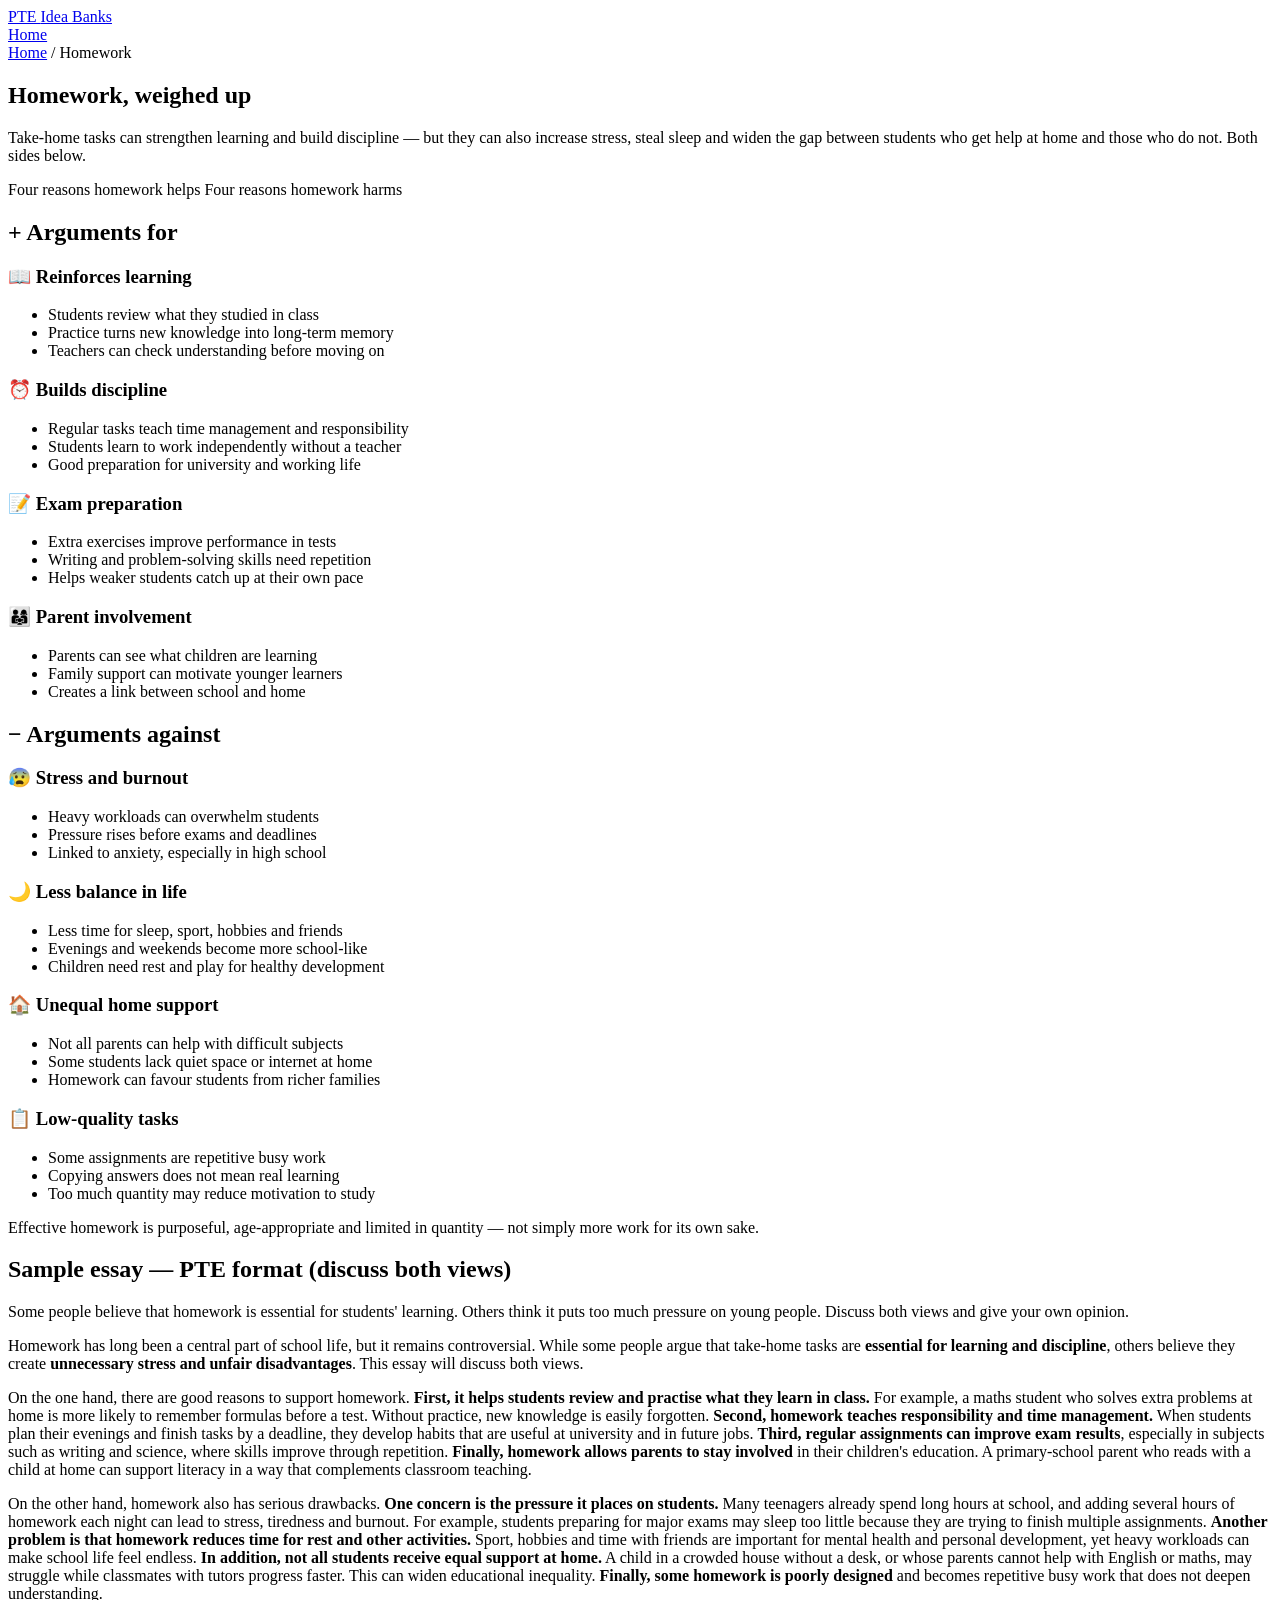
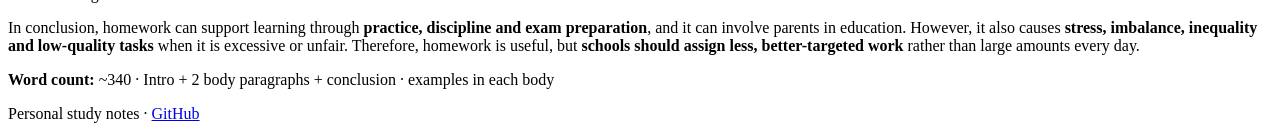
==== idea_banks/homework/index.html @ 5133c4a1 "Add homework idea bank with discuss-both-views essay and bold main ideas. Co-authored-by: Cursor <cu" ====
<!DOCTYPE html>
<html lang="en">
<head>
  <meta charset="UTF-8">
  <meta name="viewport" content="width=device-width, initial-scale=1.0">
  <title>Homework — Idea Bank</title>
  <link rel="stylesheet" href="../../assets/style.css">
  <link rel="stylesheet" href="../../assets/idea-bank.css">
</head>
<body class="idea-bank-page">
  <header class="site-header">
    <div class="inner">
      <a class="logo" href="../../index.html">PTE <span>Idea Banks</span></a>
      <nav>
        <a href="../../index.html">Home</a>
      </nav>
    </div>
  </header>
  <main>
    <div class="breadcrumb">
      <a href="../../index.html">Home</a> / Homework
    </div>

    <article class="idea-bank">
      <header class="idea-bank-header">
        <h1>Homework, weighed up</h1>
        <p class="lede">
          Take-home tasks can strengthen learning and build discipline — but they
          can also increase stress, steal sleep and widen the gap between students
          who get help at home and those who do not. Both sides below.
        </p>
      </header>

      <div class="idea-bank-divider">
        <span>Four reasons homework helps</span>
        <span>Four reasons homework harms</span>
      </div>
      <div class="idea-bank-divider-bars" aria-hidden="true">
        <div class="pro"></div>
        <div class="con"></div>
      </div>

      <div class="idea-bank-columns">
        <section class="idea-bank-col pro" aria-labelledby="pros-title">
          <h2 class="idea-bank-col-title" id="pros-title">
            <span class="idea-bank-badge pro" aria-hidden="true">+</span>
            Arguments for
          </h2>

          <div class="idea-bank-section">
            <h3><span class="idea-bank-icon" aria-hidden="true">📖</span> Reinforces learning</h3>
            <ul>
              <li>Students review what they studied in class</li>
              <li>Practice turns new knowledge into long-term memory</li>
              <li>Teachers can check understanding before moving on</li>
            </ul>
          </div>

          <div class="idea-bank-section">
            <h3><span class="idea-bank-icon" aria-hidden="true">⏰</span> Builds discipline</h3>
            <ul>
              <li>Regular tasks teach time management and responsibility</li>
              <li>Students learn to work independently without a teacher</li>
              <li>Good preparation for university and working life</li>
            </ul>
          </div>

          <div class="idea-bank-section">
            <h3><span class="idea-bank-icon" aria-hidden="true">📝</span> Exam preparation</h3>
            <ul>
              <li>Extra exercises improve performance in tests</li>
              <li>Writing and problem-solving skills need repetition</li>
              <li>Helps weaker students catch up at their own pace</li>
            </ul>
          </div>

          <div class="idea-bank-section">
            <h3><span class="idea-bank-icon" aria-hidden="true">👨‍👩‍👧</span> Parent involvement</h3>
            <ul>
              <li>Parents can see what children are learning</li>
              <li>Family support can motivate younger learners</li>
              <li>Creates a link between school and home</li>
            </ul>
          </div>
        </section>

        <section class="idea-bank-col con" aria-labelledby="cons-title">
          <h2 class="idea-bank-col-title" id="cons-title">
            <span class="idea-bank-badge con" aria-hidden="true">−</span>
            Arguments against
          </h2>

          <div class="idea-bank-section">
            <h3><span class="idea-bank-icon" aria-hidden="true">😰</span> Stress and burnout</h3>
            <ul>
              <li>Heavy workloads can overwhelm students</li>
              <li>Pressure rises before exams and deadlines</li>
              <li>Linked to anxiety, especially in high school</li>
            </ul>
          </div>

          <div class="idea-bank-section">
            <h3><span class="idea-bank-icon" aria-hidden="true">🌙</span> Less balance in life</h3>
            <ul>
              <li>Less time for sleep, sport, hobbies and friends</li>
              <li>Evenings and weekends become more school-like</li>
              <li>Children need rest and play for healthy development</li>
            </ul>
          </div>

          <div class="idea-bank-section">
            <h3><span class="idea-bank-icon" aria-hidden="true">🏠</span> Unequal home support</h3>
            <ul>
              <li>Not all parents can help with difficult subjects</li>
              <li>Some students lack quiet space or internet at home</li>
              <li>Homework can favour students from richer families</li>
            </ul>
          </div>

          <div class="idea-bank-section">
            <h3><span class="idea-bank-icon" aria-hidden="true">📋</span> Low-quality tasks</h3>
            <ul>
              <li>Some assignments are repetitive busy work</li>
              <li>Copying answers does not mean real learning</li>
              <li>Too much quantity may reduce motivation to study</li>
            </ul>
          </div>
        </section>
      </div>

      <p class="idea-bank-footer">
        Effective homework is purposeful, age-appropriate and limited in quantity —
        not simply more work for its own sake.
      </p>
    </article>

    <section class="idea-bank-essay">
      <h2>Sample essay — PTE format (discuss both views)</h2>
      <p class="essay-prompt">
        Some people believe that homework is essential for students' learning.
        Others think it puts too much pressure on young people. Discuss both views
        and give your own opinion.
      </p>

      <p>
        Homework has long been a central part of school life, but it remains
        controversial. While some people argue that take-home tasks are
        <strong>essential for learning and discipline</strong>, others believe they
        create <strong>unnecessary stress and unfair disadvantages</strong>. This
        essay will discuss both views.
      </p>

      <p>
        On the one hand, there are good reasons to support homework.
        <strong>First, it helps students review and practise what they learn in
        class.</strong> For example, a maths student who solves extra problems at
        home is more likely to remember formulas before a test. Without practice,
        new knowledge is easily forgotten.
        <strong>Second, homework teaches responsibility and time management.</strong>
        When students plan their evenings and finish tasks by a deadline, they
        develop habits that are useful at university and in future jobs.
        <strong>Third, regular assignments can improve exam results</strong>,
        especially in subjects such as writing and science, where skills improve
        through repetition.
        <strong>Finally, homework allows parents to stay involved</strong> in their
        children's education. A primary-school parent who reads with a child at
        home can support literacy in a way that complements classroom teaching.
      </p>

      <p>
        On the other hand, homework also has serious drawbacks.
        <strong>One concern is the pressure it places on students.</strong> Many
        teenagers already spend long hours at school, and adding several hours of
        homework each night can lead to stress, tiredness and burnout. For example,
        students preparing for major exams may sleep too little because they are
        trying to finish multiple assignments.
        <strong>Another problem is that homework reduces time for rest and other
        activities.</strong> Sport, hobbies and time with friends are important for
        mental health and personal development, yet heavy workloads can make school
        life feel endless.
        <strong>In addition, not all students receive equal support at home.</strong>
        A child in a crowded house without a desk, or whose parents cannot help
        with English or maths, may struggle while classmates with tutors progress
        faster. This can widen educational inequality.
        <strong>Finally, some homework is poorly designed</strong> and becomes
        repetitive busy work that does not deepen understanding.
      </p>

      <p>
        In conclusion, homework can support learning through
        <strong>practice, discipline and exam preparation</strong>, and it can
        involve parents in education. However, it also causes
        <strong>stress, imbalance, inequality and low-quality tasks</strong> when
        it is excessive or unfair. Therefore, homework is useful, but
        <strong>schools should assign less, better-targeted work</strong> rather
        than large amounts every day.
      </p>

      <p class="essay-prompt" style="margin-top: 1rem; font-style: normal;">
        <strong>Word count:</strong> ~340 · Intro + 2 body paragraphs + conclusion ·
        examples in each body
      </p>
    </section>
  </main>
  <footer class="site-footer">
    <p>Personal study notes · <a href="https://github.com/dunghuynhandy/pte">GitHub</a></p>
  </footer>
</body>
</html>
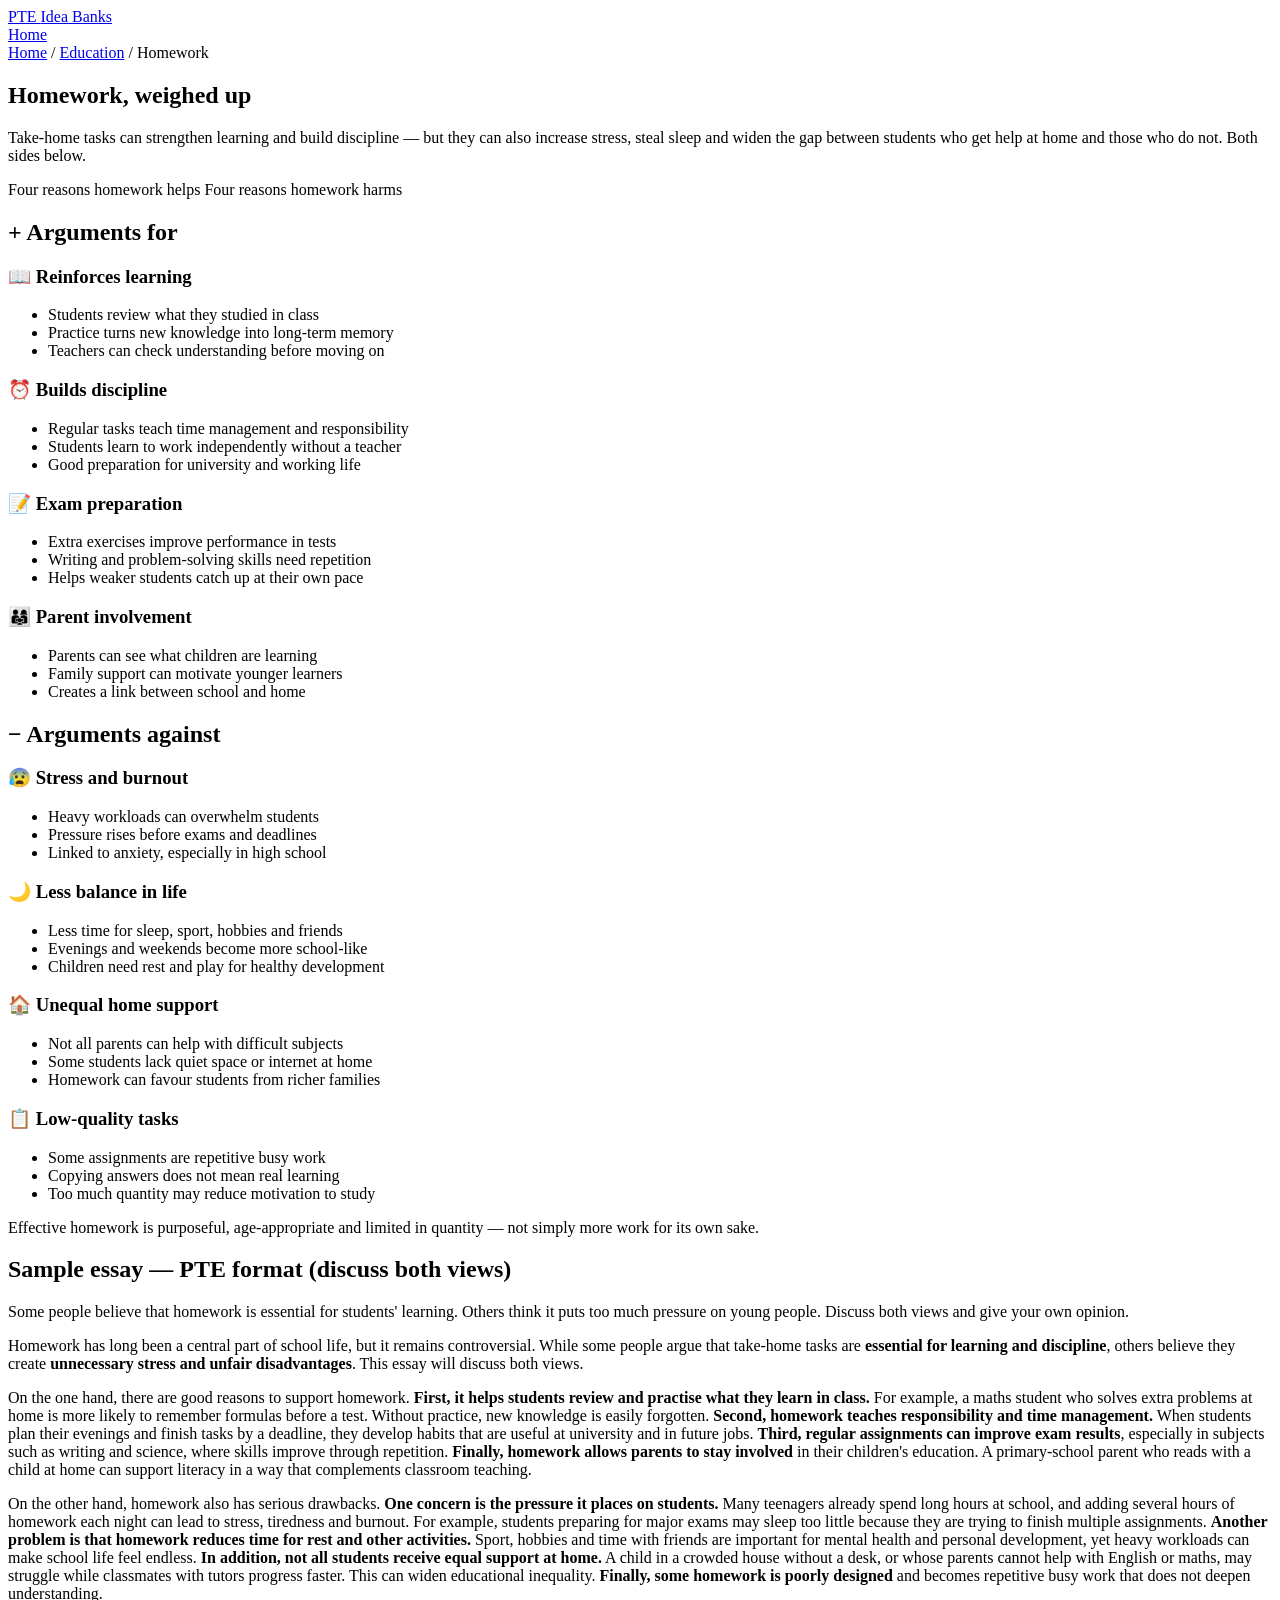
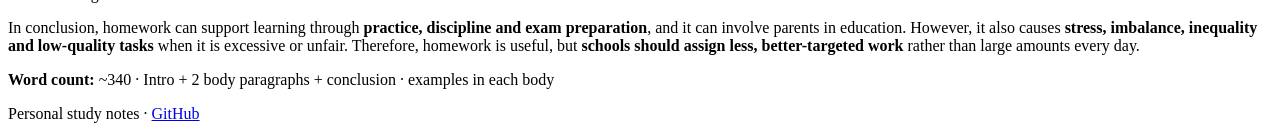
==== commit fb39b534: "Group idea bank topics under Education category on home page. Co-authored-by: Cursor <cursoragent@cu" ====
--- a/idea_banks/homework/index.html
+++ b/idea_banks/homework/index.html
@@ -18,7 +18,9 @@
   </header>
   <main>
     <div class="breadcrumb">
-      <a href="../../index.html">Home</a> / Homework
+      <a href="../../index.html">Home</a> /
+      <a href="../../index.html#education">Education</a> /
+      Homework
     </div>
 
     <article class="idea-bank">
